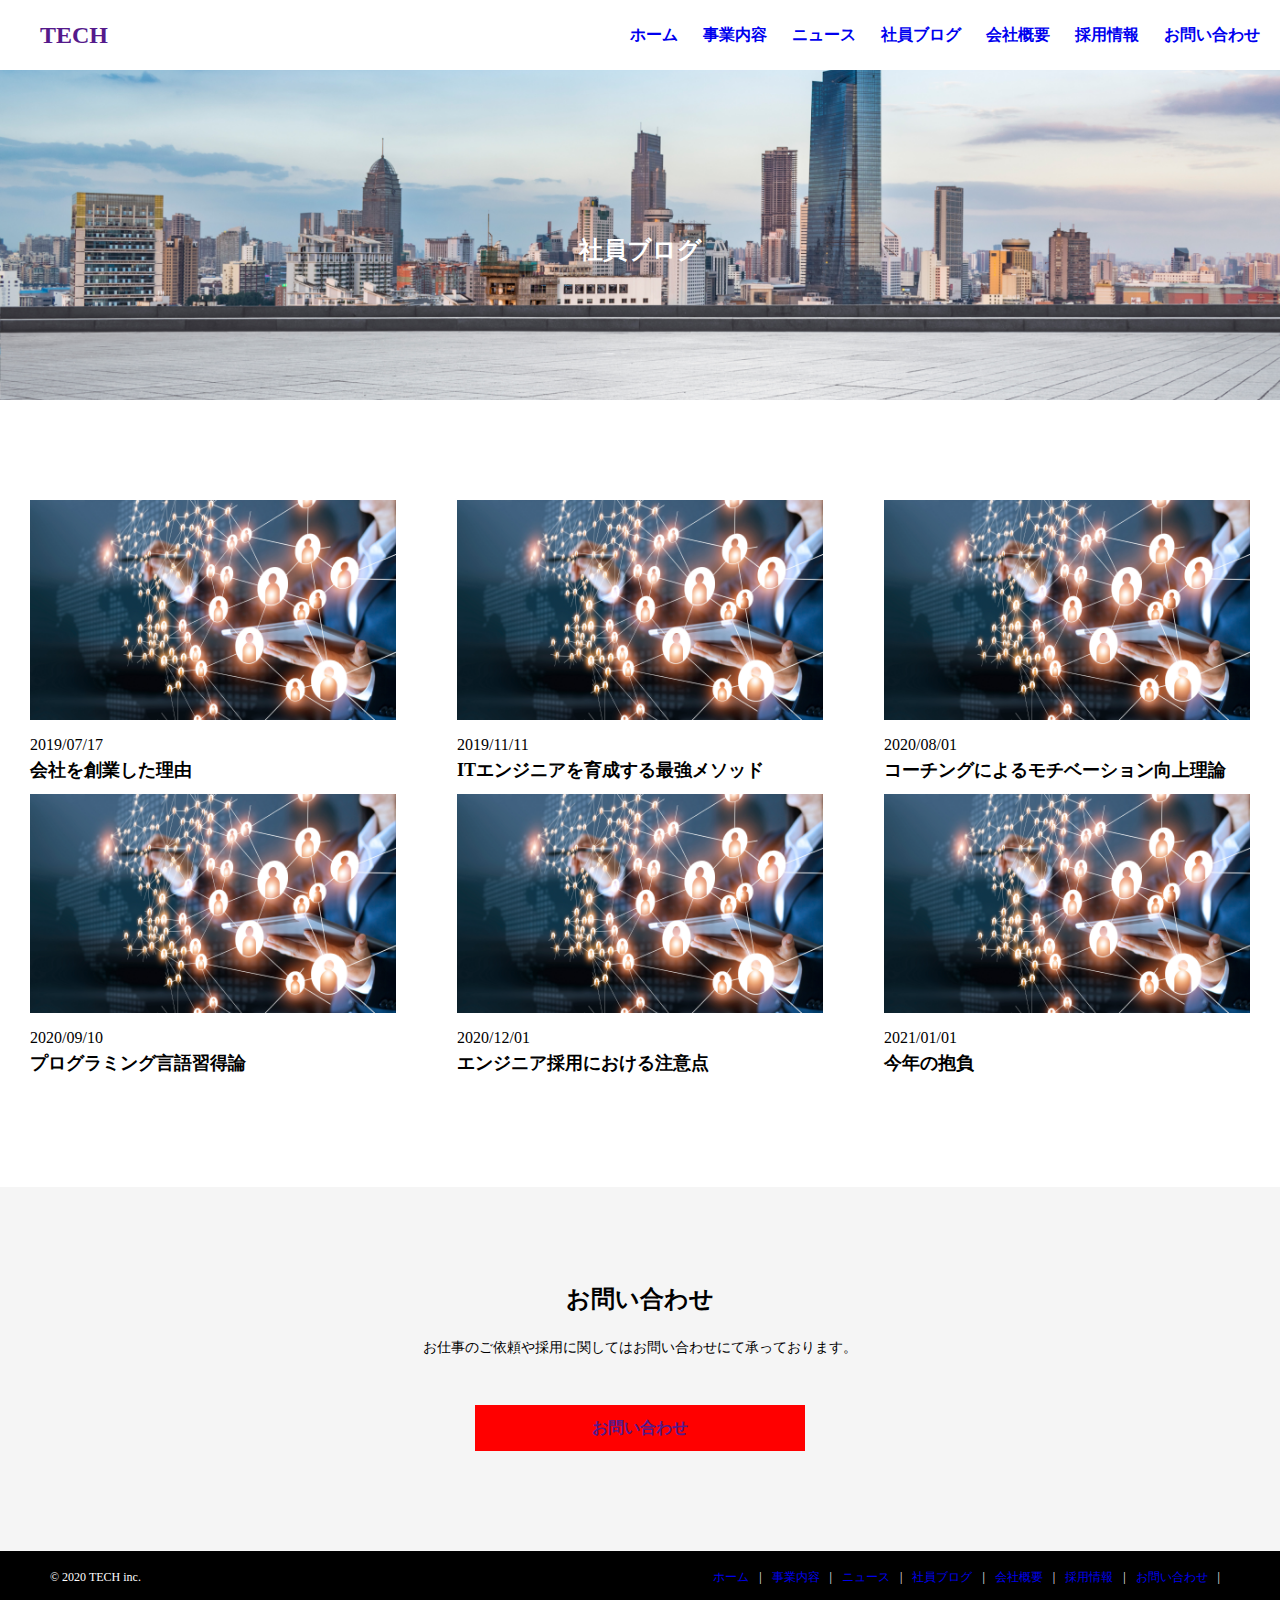
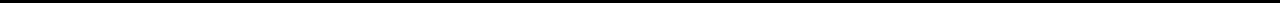
==== blog.html @ 9581d0f9 "20210502_hayashi" ====
<!DOCTYPE html>
<html lang="ja">

<head>
  <meta charset="UTF-8">
  <meta http-equiv="X-UA-Compatible" content="IE=edge">
  <meta name="viewport" content="width=device-width, initial-scale=1.0">
  <title>株式会社TECH</title>
  <link rel="stylesheet" href="css/reset.css">
  <link rel="stylesheet" href="css/style.css">
</head>

<body>
  <header class="header">
    <a href="" class="header-top-logo">TECH</a>
    <nav class="header-nav">
      <ul class="header-nav-list">
        <li><a href="index.html" class="header-nav-list-link">ホーム</a></li>
        <li><a href="service.html" class="header-nav-list-link">事業内容</a></li>
        <li><a href="news.html" class="header-nav-list-link">ニュース</a></li>
        <li><a href="blog.html" class="header-nav-list-link">社員ブログ</a></li>
        <li><a href="company.html" class="header-nav-list-link">会社概要</a></li>
        <li><a href="recruit.html" class="header-nav-list-link">採用情報</a></li>
        <li><a href="contact.html" class="header-nav-list-link">お問い合わせ</a></li>
      </ul>
    </nav>
  </header>

  <main>

    <!-- blog-page -->

    <div class="view">
      <p class="blog-view-ttl">社員ブログ</p>
    </div>

    <div class="blog-page">
      <!-- <div class="blog-main-ttl">社員ブログ</div> -->
      <div class="blog-flex">
        <div class="blog-flex-card">
          <div class="blog-flex-card-img">
            <img src="img/img/blog.png" alt="">
          </div>
          <div class="blog-flex-card-content">
            <p class="blog-flex-card-content-date">2019/07/17</p>
            <p class="blog-flex-card-content-ttl">会社を創業した理由</p>
          </div>
        </div>
        <div class="blog-flex-card">
          <div class="blog-flex-card-img">
            <img src="img/img/blog.png" alt="">
          </div>
          <div class="blog-flex-card-content">
            <p class="blog-flex-card-content-date">2019/11/11</p>
            <p class="blog-flex-card-content-ttl">ITエンジニアを育成する最強メソッド</p>
          </div>
        </div>
        <div class="blog-flex-card">
          <div class="blog-flex-card-img">
            <img src="img/img/blog.png" alt="">
          </div>
          <div class="blog-flex-card-content">
            <p class="blog-flex-card-content-date">2020/08/01</p>
            <p class="blog-flex-card-content-ttl">コーチングによるモチベーション向上理論</p>
          </div>
        </div>
                <div class="blog-flex-card">
          <div class="blog-flex-card-img">
            <img src="img/img/blog.png" alt="">
          </div>
          <div class="blog-flex-card-content">
            <p class="blog-flex-card-content-date">2020/09/10</p>
            <p class="blog-flex-card-content-ttl">プログラミング言語習得論</p>
          </div>
        </div>
        <div class="blog-flex-card">
          <div class="blog-flex-card-img">
            <img src="img/img/blog.png" alt="">
          </div>
          <div class="blog-flex-card-content">
            <p class="blog-flex-card-content-date">2020/12/01</p>
            <p class="blog-flex-card-content-ttl">エンジニア採用における注意点</p>
          </div>
        </div>
        <div class="blog-flex-card">
          <div class="blog-flex-card-img">
            <img src="img/img/blog.png" alt="">
          </div>
          <div class="blog-flex-card-content">
            <p class="blog-flex-card-content-date">2021/01/01</p>
            <p class="blog-flex-card-content-ttl">今年の抱負</p>
          </div>
        </div>
        

      </div>
      <!-- <div class="service-btn"><a href="">サービス一覧をみる</a></div> -->
    </div>



    <!-- contact -->
    <div class="contact">
      <div class="contact-wrap">
        <div class="contact-wrap-ttl">お問い合わせ</div>
        <p class="contact-wrap-text">お仕事のご依頼や採用に関してはお問い合わせにて承っております。</p>
        <div class="contact-btn"><a href="">お問い合わせ</a></div>
      </div>
    </div>

    <!-- footer -->

    <div class="footer">
      <div class="footer-flex">
        <small class="footer-copyr">&copy 2020 TECH inc.</small>
        <nav class="footer-nav">
        <ul class="footer-nav-list">
          <li class="footer-nav-item"><a href="index.html">ホーム</a></li>
          <li class="footer-nav-item"><a href="service.html">事業内容</a></li>
          <li class="footer-nav-item"><a href="news.html">ニュース</a></li>
          <li class="footer-nav-item"><a href="blog.html">社員ブログ</a></li>
          <li class="footer-nav-item"><a href="company.html">会社概要</a></li>
          <li class="footer-nav-item"><a href="recruit.html">採用情報</a></li>
          <li class="footer-nav-item"><a href="contact.html">お問い合わせ</a></li>
        </ul>
        </nav>
      </div>
    </div>

  </main>
</body>

</html>
---- css/style.css ----
@media screen and (max-width: 768px) {
  .drawer-nav {
    position: absolute;
    height: 100vh;
    width: 100%;
    left: -100%;
    background: whitesmoke;
    transition: 0.7s;
    text-align: center;
  }
  .drawer-nav-list {
    padding-top: 80px;
  }
  .drawer-nav-list-link {
    list-style-type: none;
    margin-top: 50px;
  }
  .menu {
    display: inline-block;
    width: 36px;
    height: 32px;
    cursor: pointer;
    position: relative;
    right: 20px;
  }
  .menu__line--top,
  .menu__line--middle,
  .menu__line--bottom {
    display: inline-block;
    width: 100%;
    height: 4px;
    background-color: #000;
    position: absolute;
    transition: 0.5s;
  }
  .menu__line--top {
    top: 0;
  }
  .menu__line--middle {
    top: 14px;
  }
  .menu__line--bottom {
    bottom: 0;
  }
  .menu.open span:nth-of-type(1) {
    top: 14px;
    transform: rotate(45deg);
  }
  .menu.open span:nth-of-type(2) {
    opacity: 0;
  }
  .menu.open span:nth-of-type(3) {
    top: 14px;
    transform: rotate(-45deg);
  }
  .header-nav {
    display: none;
  }
  .in {
    transform: translateX(100%);
  }
}

li {
  list-style: none;
}

a {
  text-decoration: none;
}

/* header */

.header {
  display: flex;
  justify-content: space-between;
  align-items: center;
  height: 70px;
  position: fixed;
  width: 100%;
  background: white;
}

.header-top-logo {
  margin-left: 40px;
  font-weight: bold;
  font-size: 24px;
}

.header-nav {
  margin-right: 5px;
}

.header-nav-list {
  display: flex;
  font-weight: bold;
}

.header-nav-list li {
  margin-right: 25px;
}

.header-nav-list li:last-child {
  margin-right: 15px;
}

.menu,
.drawer-nav {
  display: none;
}

/* first-view */

.first-view {
  display: flex;
  background: url(../img/img/mv.png) center / cover;
  justify-content: center;
  align-items: center;
  height: 80vh;
  padding-top: 150px;
}

.first-view-content-text {
  font-size: 40px;
  font-weight: bold;
  color: white;
  text-align: center;
}

.first-view-content-text2 {
  font-size: 14px;
  color: white;
  padding-top: 20px;
  text-align: center;
}

/* about */

.about {
  background-color: black;
  display: flex;
  justify-content: center;
  align-items: center;
  height: 35vh;
}

.about-ttl,
.about-text {
  display: block;
  color: white;
}

.about-pr {
  padding: 15px;
}

.about-ttl {
  font-size: 30px;
  font-weight: bold;
}

.about-text {
  font-size: 16px;
  line-height: 1.8;
  padding-top: 30px;
}

/* service */

.service-main-ttl {
  font-size: 30px;
  font-weight: bold;
  text-align: center;
  margin: 50px auto 20px;
}

.service-flex {
  display: flex;
  flex-wrap: wrap;
  justify-content: center;
}

.service-flex-card {
  width: 40%;
  margin: 0 20px 20px 0;
}

/* @media screen and (max-width: 1080px) {
  .service-flex-card {
    border-top: 1px solid black;
    padding: 20px 0;
  }
  .service-flex-card:last-child {
    border-bottom: 1px solid black;
  }
} */

@media screen and (max-width: 768px) {
  .service-flex-card {
    width: 80%;
    margin: 20px auto;
    flex-wrap: wrap;
  }
}

.service-flex-card-img img {
  width: 100%;
}

/* .service-flex-card-content {
  padding: 10px 0;
} */

.service-flex-card-content-ttl {
  font-size: 18px;
  font-weight: bold;
  line-height: 1.5;
}

.service-flex-card-content-text {
  font-size: 16px;
  line-height: 1.5;
}

.service-btn {
  width: 300px;
  padding: 15px;
  font-weight: bold;
  color: white;
  background: red;
  text-align: center;
  margin: 50px auto;
}

/* news */

.news {
  background-color: black;
  padding: 80px 20px;
}

.news-main-ttl {
  color: white;
  font-size: 30px;
  font-weight: bold;
}

.news-btn {
  width: 150px;
  padding: 10px;
  font-weight: bold;
  color: white;
  background: red;
  text-align: center;
  margin: 0;
  display: block;
}

.news-top {
  display: flex;
  justify-content: space-between;
  align-items: center;
  margin-bottom: 30px;
}

.news-item-list {
  background-color: white;
  padding: 20px;
  margin: 10px 0;
  display: flex;
  align-items: center;
}

.news-item-list-date {
  margin-right: 20px;
}

.news-item-list-ttl {
  font-weight: bold;
}

/* blog */

.blog-main-ttl {
  font-size: 30px;
  font-weight: bold;
  text-align: center;
  margin: 100px auto 20px;
}

.blog-flex {
  display: flex;
  justify-content: space-between;
  flex-wrap: wrap;
  margin: 0 30px;
}

.blog-flex-card {
  width: 30%;
}

@media screen and (max-width: 768px) {
  .blog-flex-card {
    width: 80%;
    margin: 20px auto;
    flex-wrap: wrap;
  }
}

.blog-flex-card-img img {
  width: 100%;
}

.blog-flex-card-content {
  padding: 10px 0;
  flex-wrap: wrap;
}

.blog-flex-card-content-ttl {
  font-size: 18px;
  font-weight: bold;
  line-height: 1.5;
}

.blog-flex-card-content-date {
  font-size: 16px;
  line-height: 1.5;
}

/* bottom */

.bottom-flex {
  display: flex;
  margin: 50px 0;
}

.bottom-flex-company {
  background-color: red;
  width: 50%;
  text-align: center;
  height: 200px;
}

.bottom-flex-recruit {
  background-color: black;
  width: 50%;
  text-align: center;
  height: 200px;
}

.bottom-flex-company-ttl,
.bottom-flex-recruit-ttl {
  font-size: 24px;
  font-weight: bold;
  color: white;
  padding-top: 90px;
}

/* contact */

.contact {
  background-color: whitesmoke;
}

.contact-wrap {
  padding: 100px 0;
}

.contact-wrap-ttl {
  text-align: center;
  font-size: 24px;
  font-weight: bold;
  margin-bottom: 30px;
}

.contact-wrap-text {
  text-align: center;
  font-size: 14px;
  margin-bottom: 50px;
}

.contact-btn {
  width: 300px;
  padding: 15px;
  font-weight: bold;
  color: white;
  background: red;
  text-align: center;
  margin: 0 auto;
  display: block;
}

/* footer */

.footer-flex {
  display: flex;
  background-color: black;
  padding: 20px 50px;
  color: white;
  justify-content: space-between;
  font-size: 12px;
}

.footer-nav-list {
  display: flex;
  justify-content: space-between;
  flex-wrap: wrap;
}

.footer-nav-item::after {
  content: "|";
  display: inline-block;
  padding: 0 10px;
}

@media screen and (max-width: 768px) {
  .footer-nav-item {
    width: 80%;
    margin-top: 20px;
    flex-wrap: wrap;
    text-align: right;
  }
  .footer-nav-item::after {
    content: none;
  }
  .footer-copyr {
    margin-top: 100px;
  }
}

/* service-page */

.view {
  height: 300px;
  display: flex;
  justify-content: center;
  align-items: center;
  background: url(../img/img/mv.png) center / cover;
  color: white;
  padding-top: 100px;
}

.service-view-ttl,
.news-view-ttl,
.blog-view-ttl,
.company-view-ttl,
.recruit-view-ttl,
.contact-view-ttl {
  font-size: 24px;
  font-weight: bold;
}

.service-page-wrap {
  padding: 80px 0;
  margin: 0 auto;
}

.service-page-flex-card {
  padding: 20px 0;
  border-top: 1px solid black;
  display: flex;
  flex-wrap: wrap;
  justify-content: flex-start;
}

.service-page-flex-card:last-child {
  border-bottom: 1px solid black;
}

.service-page-flex-card-img img {
  width: 240px;
  height: auto;
}

.service-page-flex-card-content {
  margin-left: 30px;
}

.service-page-flex-card-content-ttl {
  font-size: 24px;
}

.service-page-flex-card-content-text {
  font-size: 16px;
  margin-top: 10px;
  flex-wrap: wrap;
}

.service-page-wrap {
  flex-wrap: wrap;
  display: flex;
  justify-content: center;
}

@media screen and (max-width: 768px) {
  .service-page-flex {
    width: 85%;
    margin: 20px auto;
    flex-wrap: wrap;
    align-content: center;
  }
  .service-page-flex-card-img img {
    width: 100%;
  }
}

/* news-page */

.news-page {
  background-color: white;
  padding: 80px 20px;
}

.news-item-list {
  border: 1px solid black;
}

/* blog-page */

.blog-page {
  margin: 100px auto;
}

/* company-page */

.company-content {
  margin: 100px auto;
  width: 80%;
}

.company-content-ttl {
  width: 300px;
}

.company-content-data {
  width: 700px;
}

.company-content tr {
  padding: 30px 0;
  border-top: 1px solid black;
  display: block;
  justify-content: space-between;
}

.company-content tr:last-child {
  border-bottom: 1px solid black;
}

@media screen and (max-width: 768px) {
  .company-content {
    width: 80%;
    margin: 100px auto;
  }
  .company-content-ttl {
    width: 150px;
  }

  .company-content-data {
    width: 250px;
  }
}

/* recruit-page */

.recruit {
  padding: 80px 0;
  width: 80%;
  margin: 0 auto;
  display: block;
}

.recruit-content-new-ttl,
.recruit-content-expert-ttl {
  font-size: 24px;
  border-bottom: 1px solid black;
  padding-bottom: 5px;
}

.recruit-content-text {
  padding: 20px 0;
}

.recruit-content-info {
  width: 100%;
  text-align: left;
  margin-bottom: 50px;
}

.recruit-content-ttl {
  padding: 15px 0;
  width: 30%;
  text-align: center;
  background: whitesmoke;
  border: 1px solid black;
}

.recruit-content-data {
  padding: 15px 0 15px 15px;
  width: 70%;
  background: white;
  border: 1px solid black;
}

/* contact-page */

.contact-box {
  padding: 80px 0;
  width: 80%;
  margin: 0 auto;
}

.contact-box-content-item {
  margin: 5px 0 10px 0;
  width: 100%;
  border: 1px solid black;
  font-size: 20px;
}

.contact-box-content {
  margin-bottom: 15px;
}

span {
  color: red;
}

.contact-page-btn {
  width: 300px;
  padding: 10px;
  font-weight: bold;
  color: white;
  background: black;
  text-align: center;
  margin: 0 auto;
  display: block;
}
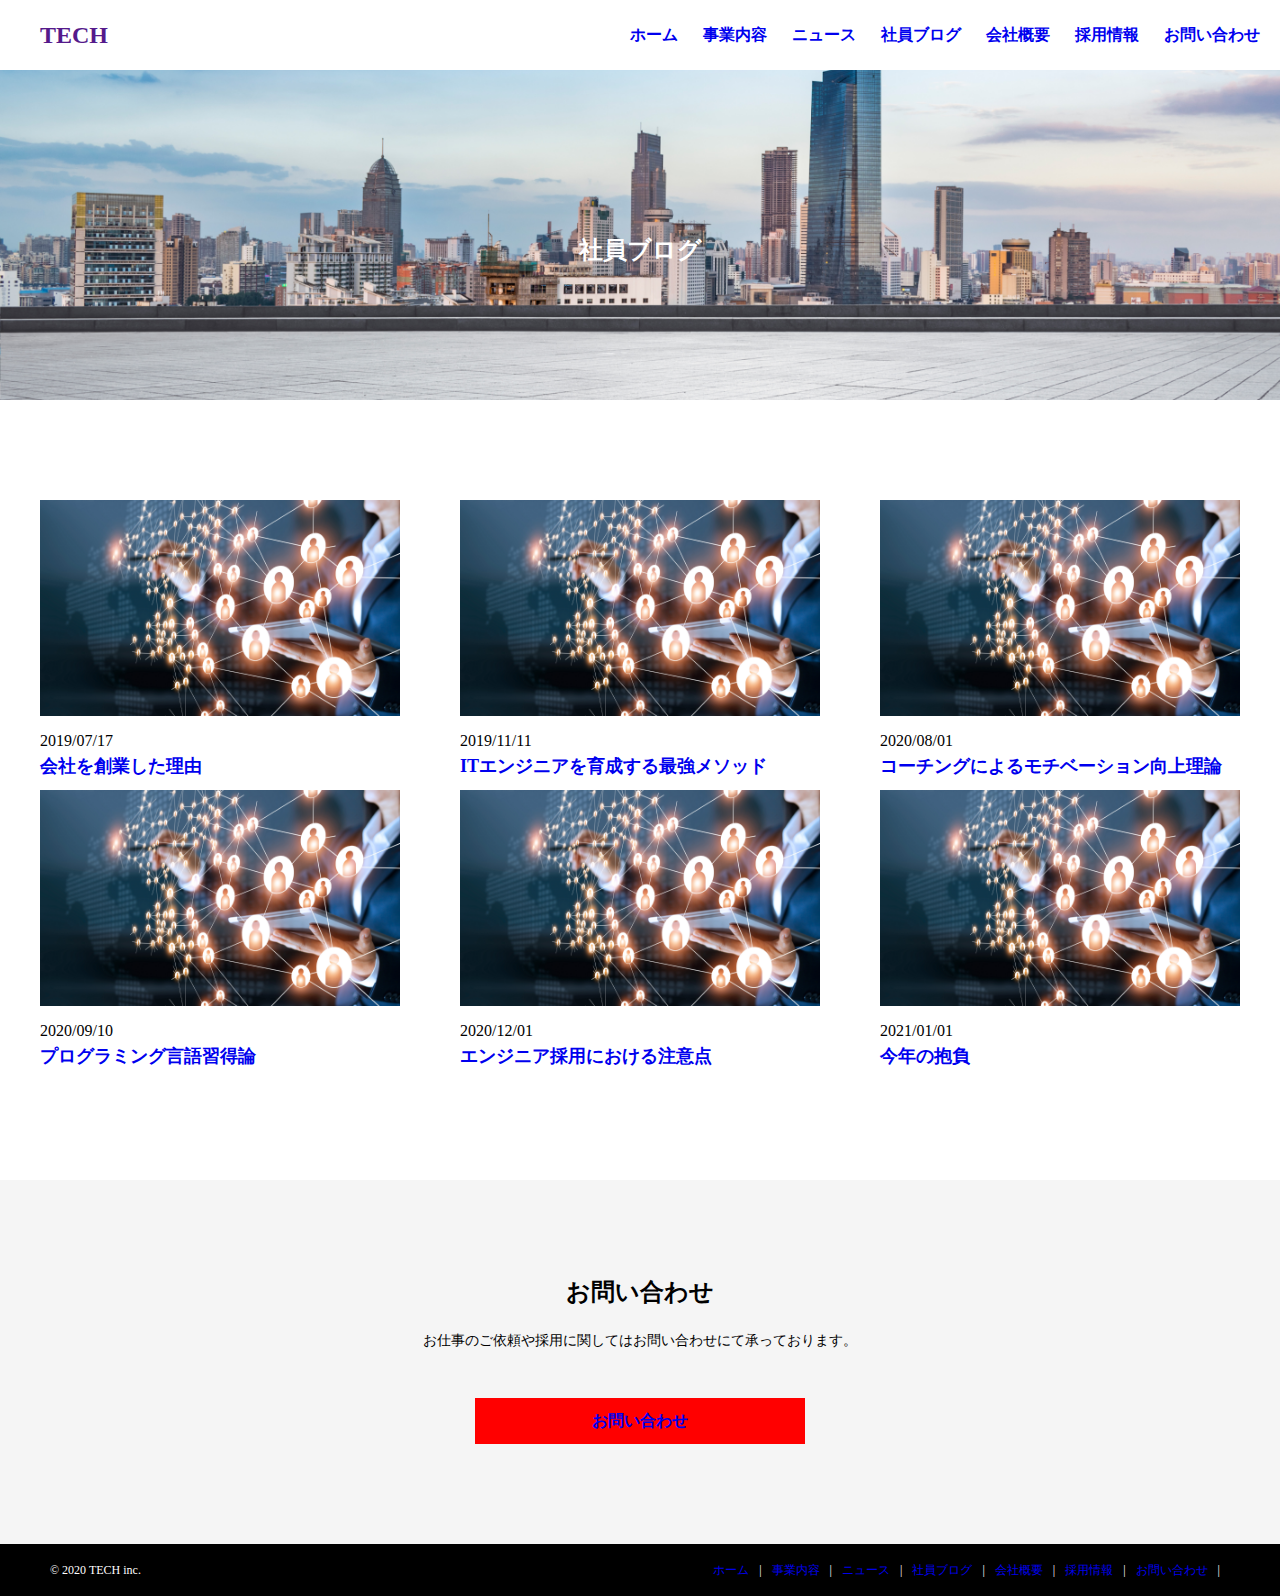
==== commit a32378ce: "ハンバーガー、ドロワーメニュー" ====
--- a/blog.html
+++ b/blog.html
@@ -13,6 +13,26 @@
 <body>
   <header class="header">
     <a href="" class="header-top-logo">TECH</a>
+
+        <!-- ハンバーガーメニュー -->
+        
+        <nav class="drawer-nav" id="drawer-nav">
+          <ul class="drawer-nav-list">
+            <li><a href="index.html" class="drawer-nav-list-link">ホーム</a></li>
+            <li><a href="service.html" class="drawer-nav-list-link">事業内容</a></li>
+            <li><a href="news.html" class="drawer-nav-list-link">ニュース</a></li>
+            <li><a href="blog.html" class="drawer-nav-list-link">社員ブログ</a></li>
+            <li><a href="company.html" class="drawer-nav-list-link">会社概要</a></li>
+            <li><a href="recruit.html" class="drawer-nav-list-link">採用情報</a></li>
+            <li><a href="contact.html" class="drawer-nav-list-link">お問い合わせ</a></li>
+          </ul>
+        </nav>
+        <div class="menu" id="menu">
+          <span class="menu__line--top"></span>
+          <span class="menu__line--middle"></span>
+          <span class="menu__line--bottom"></span>
+        </div>
+
     <nav class="header-nav">
       <ul class="header-nav-list">
         <li><a href="index.html" class="header-nav-list-link">ホーム</a></li>
@@ -38,73 +58,70 @@
       <!-- <div class="blog-main-ttl">社員ブログ</div> -->
       <div class="blog-flex">
         <div class="blog-flex-card">
-          <div class="blog-flex-card-img">
+          <a href="blog.html" class="blog-flex-card-img">
             <img src="img/img/blog.png" alt="">
-          </div>
+          </a>
           <div class="blog-flex-card-content">
             <p class="blog-flex-card-content-date">2019/07/17</p>
-            <p class="blog-flex-card-content-ttl">会社を創業した理由</p>
+            <a href="blog.html" class="blog-flex-card-content-ttl">会社を創業した理由</a>
           </div>
         </div>
         <div class="blog-flex-card">
-          <div class="blog-flex-card-img">
+          <a href="blog.html" class="blog-flex-card-img">
             <img src="img/img/blog.png" alt="">
-          </div>
+          </a>
           <div class="blog-flex-card-content">
             <p class="blog-flex-card-content-date">2019/11/11</p>
-            <p class="blog-flex-card-content-ttl">ITエンジニアを育成する最強メソッド</p>
+            <a href="blog.html" class="blog-flex-card-content-ttl">ITエンジニアを育成する最強メソッド</a>
           </div>
         </div>
         <div class="blog-flex-card">
-          <div class="blog-flex-card-img">
+          <a href="blog.html" class="blog-flex-card-img">
             <img src="img/img/blog.png" alt="">
-          </div>
+          </a>
           <div class="blog-flex-card-content">
             <p class="blog-flex-card-content-date">2020/08/01</p>
-            <p class="blog-flex-card-content-ttl">コーチングによるモチベーション向上理論</p>
-          </div>
-        </div>
-                <div class="blog-flex-card">
-          <div class="blog-flex-card-img">
-            <img src="img/img/blog.png" alt="">
-          </div>
-          <div class="blog-flex-card-content">
-            <p class="blog-flex-card-content-date">2020/09/10</p>
-            <p class="blog-flex-card-content-ttl">プログラミング言語習得論</p>
+            <a href="blog.html" class="blog-flex-card-content-ttl">コーチングによるモチベーション向上理論</a>
           </div>
         </div>
         <div class="blog-flex-card">
-          <div class="blog-flex-card-img">
+          <a href="blog.html" class="blog-flex-card-img">
             <img src="img/img/blog.png" alt="">
-          </div>
+          </a>
           <div class="blog-flex-card-content">
-            <p class="blog-flex-card-content-date">2020/12/01</p>
-            <p class="blog-flex-card-content-ttl">エンジニア採用における注意点</p>
+            <p class="blog-flex-card-content-date">2020/09/10</p>
+            <a href="blog.html" class="blog-flex-card-content-ttl">プログラミング言語習得論</a>
           </div>
         </div>
         <div class="blog-flex-card">
-          <div class="blog-flex-card-img">
+          <a href="blog.html" class="blog-flex-card-img">
             <img src="img/img/blog.png" alt="">
+          </a>
+          <div class="blog-flex-card-content">
+            <p class="blog-flex-card-content-date">2020/12/01</p>
+            <a href="blog.html" class="blog-flex-card-content-ttl">エンジニア採用における注意点</a>
           </div>
+        </div>
+        <div class="blog-flex-card">
+          <a href="blog.html" class="blog-flex-card-img">
+            <img src="img/img/blog.png" alt="">
+          </a>
           <div class="blog-flex-card-content">
             <p class="blog-flex-card-content-date">2021/01/01</p>
-            <p class="blog-flex-card-content-ttl">今年の抱負</p>
+            <a href="blog.html" class="blog-flex-card-content-ttl">今年の抱負</a>
           </div>
         </div>
-        
-
       </div>
       <!-- <div class="service-btn"><a href="">サービス一覧をみる</a></div> -->
     </div>
 
+    <!-- contact -->
 
-
-    <!-- contact -->
     <div class="contact">
       <div class="contact-wrap">
         <div class="contact-wrap-ttl">お問い合わせ</div>
         <p class="contact-wrap-text">お仕事のご依頼や採用に関してはお問い合わせにて承っております。</p>
-        <div class="contact-btn"><a href="">お問い合わせ</a></div>
+        <div class="contact-btn"><a href="contact.html">お問い合わせ</a></div>
       </div>
     </div>
 
@@ -126,8 +143,7 @@
         </nav>
       </div>
     </div>
-
   </main>
+      <script src="js/main.js"></script>
 </body>
-
 </html>--- a/css/style.css
+++ b/css/style.css
@@ -1,19 +1,74 @@
+li {
+  list-style: none;
+}
+
+a {
+  text-decoration: none;
+}
+
+/* header */
+
+.header {
+  display: flex;
+  justify-content: space-between;
+  align-items: center;
+  height: 70px;
+  position: fixed;
+  width: 100%;
+  background: white;
+}
+
+.header-top-logo {
+  margin-left: 40px;
+  font-weight: bold;
+  font-size: 24px;
+}
+
+.header-nav {
+  margin-right: 5px;
+}
+
+.header-nav-list {
+  display: flex;
+  font-weight: bold;
+}
+
+.header-nav-list li {
+  margin-right: 25px;
+}
+
+.header-nav-list li:last-child {
+  margin-right: 15px;
+}
+
+.menu {
+  display: none;
+}
+
+@media screen and (min-width: 768px) {
+  .drawer-nav {
+    display: none;
+  }
+}
+
 @media screen and (max-width: 768px) {
   .drawer-nav {
     position: absolute;
+    top: 0;
     height: 100vh;
     width: 100%;
     left: -100%;
     background: whitesmoke;
     transition: 0.7s;
+  }
+  .drawer-nav-list {
+    padding-top: 100px;
     text-align: center;
   }
-  .drawer-nav-list {
-    padding-top: 80px;
-  }
   .drawer-nav-list-link {
-    list-style-type: none;
-    margin-top: 50px;
+    line-height: 5;
+    font-size: 18px;
+    color: blue;
   }
   .menu {
     display: inline-block;
@@ -61,54 +116,6 @@
   }
 }
 
-li {
-  list-style: none;
-}
-
-a {
-  text-decoration: none;
-}
-
-/* header */
-
-.header {
-  display: flex;
-  justify-content: space-between;
-  align-items: center;
-  height: 70px;
-  position: fixed;
-  width: 100%;
-  background: white;
-}
-
-.header-top-logo {
-  margin-left: 40px;
-  font-weight: bold;
-  font-size: 24px;
-}
-
-.header-nav {
-  margin-right: 5px;
-}
-
-.header-nav-list {
-  display: flex;
-  font-weight: bold;
-}
-
-.header-nav-list li {
-  margin-right: 25px;
-}
-
-.header-nav-list li:last-child {
-  margin-right: 15px;
-}
-
-.menu,
-.drawer-nav {
-  display: none;
-}
-
 /* first-view */
 
 .first-view {
@@ -239,6 +246,11 @@
   padding: 80px 20px;
 }
 
+.news-wrap {
+  width: 80%;
+  margin: 0 auto;
+}
+
 .news-main-ttl {
   color: white;
   font-size: 30px;
@@ -292,7 +304,7 @@
   display: flex;
   justify-content: space-between;
   flex-wrap: wrap;
-  margin: 0 30px;
+  margin: 0 40px;
 }
 
 .blog-flex-card {
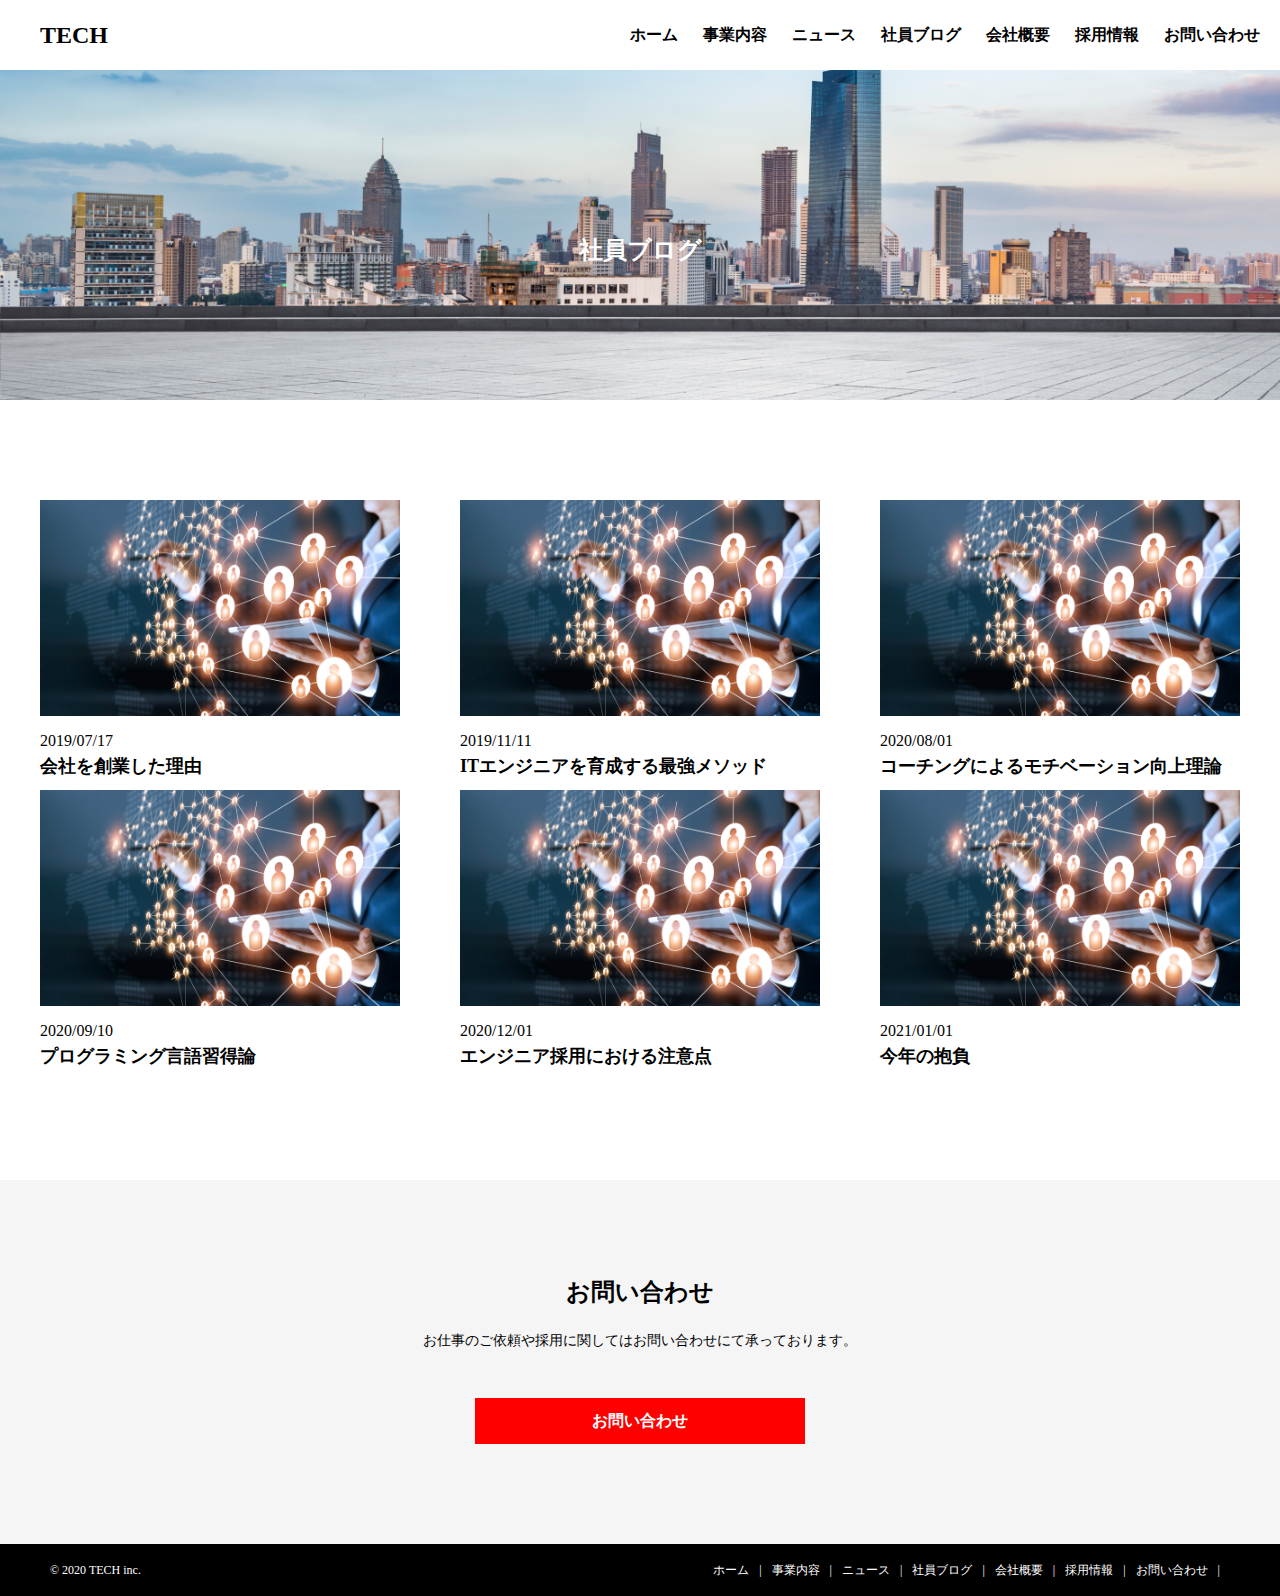
==== commit bb56fdaa: "btn:hover.opacty" ====
--- a/blog.html
+++ b/blog.html
@@ -112,7 +112,6 @@
           </div>
         </div>
       </div>
-      <!-- <div class="service-btn"><a href="">サービス一覧をみる</a></div> -->
     </div>
 
     <!-- contact -->
--- a/css/style.css
+++ b/css/style.css
@@ -4,6 +4,8 @@
 
 a {
   text-decoration: none;
+  color: inherit;
+  transition: 0.3s;
 }
 
 /* header */
@@ -238,6 +240,9 @@
   text-align: center;
   margin: 50px auto;
 }
+.service-btn:hover {
+  opacity: 0.5;
+}
 
 /* news */
 
@@ -266,6 +271,10 @@
   text-align: center;
   margin: 0;
   display: block;
+}
+
+.news-btn:hover {
+  opacity: 0.5;
 }
 
 .news-top {
@@ -281,6 +290,10 @@
   margin: 10px 0;
   display: flex;
   align-items: center;
+}
+
+.news-item-list:hover {
+  opacity: 0.5;
 }
 
 .news-item-list-date {
@@ -323,6 +336,10 @@
   width: 100%;
 }
 
+.blog-flex-card-img:hover {
+  opacity: 0.5;
+}
+
 .blog-flex-card-content {
   padding: 10px 0;
   flex-wrap: wrap;
@@ -353,6 +370,10 @@
   height: 200px;
 }
 
+.bottom-flex-company:hover {
+  opacity: 0.5;
+}
+
 .bottom-flex-recruit {
   background-color: black;
   width: 50%;
@@ -360,6 +381,10 @@
   height: 200px;
 }
 
+.bottom-flex-recruit:hover {
+  opacity: 0.5;
+}
+
 .bottom-flex-company-ttl,
 .bottom-flex-recruit-ttl {
   font-size: 24px;
@@ -400,6 +425,10 @@
   text-align: center;
   margin: 0 auto;
   display: block;
+}
+
+.contact-btn:hover {
+  opacity: 0.5;
 }
 
 /* footer */
@@ -523,8 +552,20 @@
   padding: 80px 20px;
 }
 
-.news-item-list {
+.news-item-list-page {
   border: 1px solid black;
+}
+
+.news-item-list-page {
+  background-color: white;
+  padding: 20px;
+  margin: 10px 0;
+  display: flex;
+  align-items: center;
+}
+
+.news-item-list-page:hover {
+  opacity: 0.5;
 }
 
 /* blog-page */
